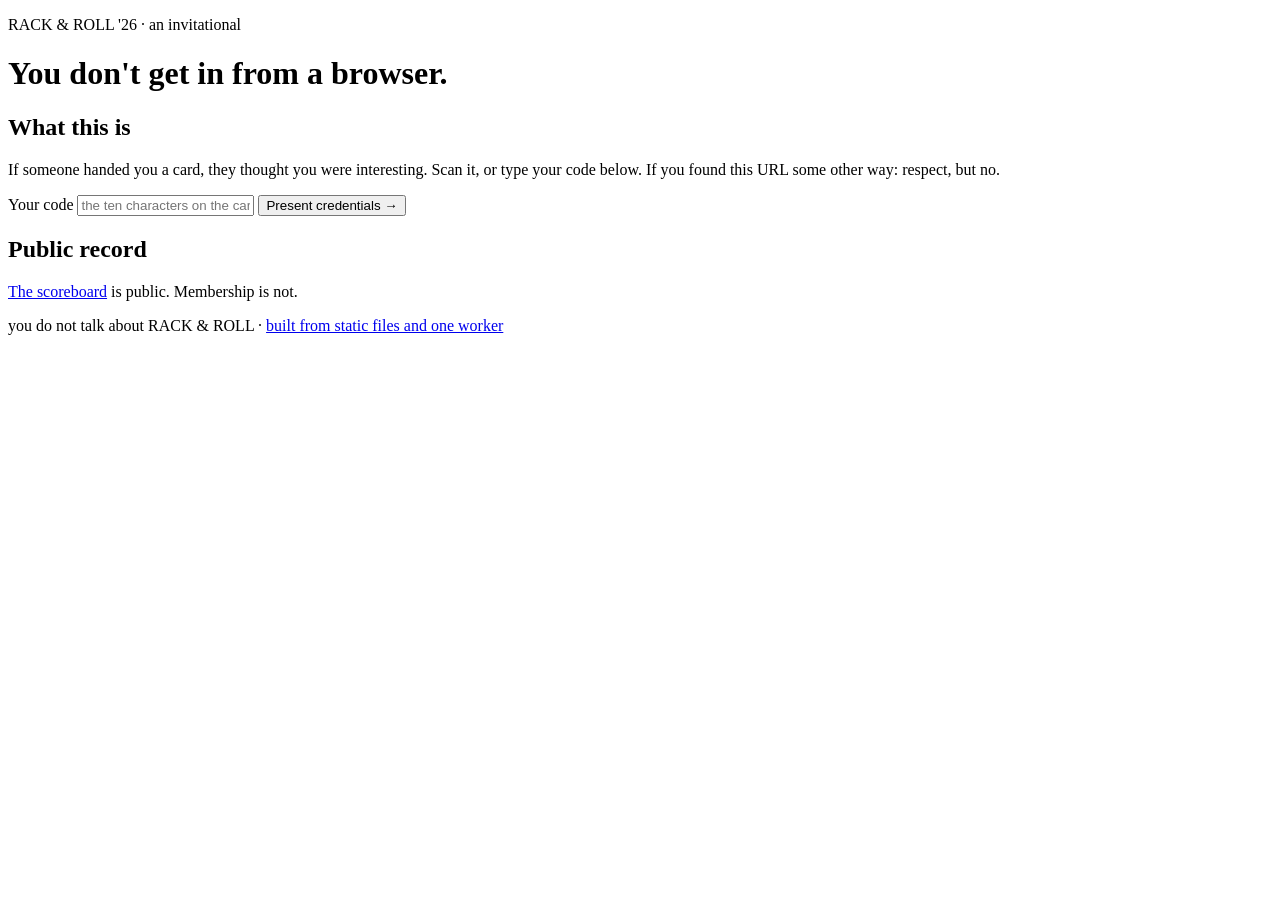
==== cedia/site/index.html @ 04f17965 "cedia: RACK & ROLL '26 — invite-only ephemeral game for CEDIA Expo One Worker (static assets + D1 + " ====
<!DOCTYPE html><html lang="en"><head><meta charset="UTF-8">
<meta name="viewport" content="width=device-width, initial-scale=1.0">
<title>RACK &amp; ROLL '26</title>
<link rel="stylesheet" href="/rr26.css">
<link rel="icon" href="data:image/svg+xml,<svg xmlns='http://www.w3.org/2000/svg' viewBox='0 0 100 100'><text y='.9em' font-size='90'>🎛️</text></svg>">
</head><body>
<main>
<p class="masthead">RACK &amp; ROLL '26 &middot; an invitational</p>
<h1>You don't get in from a browser.</h1>
<div class="box warm"><h2>What this is</h2><div class="pad">
<p>If someone handed you a card, they thought you were interesting. Scan it,
or type your code below. If you found this URL some other way: respect,
but no.</p>
<form action="/" method="get" onsubmit="location.href='/'+this.code.value.trim().toUpperCase(); return false;">
  <label>Your code <input name="code" maxlength="14" placeholder="the ten characters on the card"></label>
  <button class="btn" type="submit">Present credentials &rarr;</button>
</form>
</div></div>
<div class="box"><h2>Public record</h2><div class="pad">
<p><a href="/leaderboard.html">The scoreboard</a> is public. Membership is not.</p>
</div></div>
<footer><p>you do not talk about RACK &amp; ROLL &middot;
<a href="https://github.com/samstevenm/rraas">built from static files and one worker</a></p></footer>
</main>
</body></html>
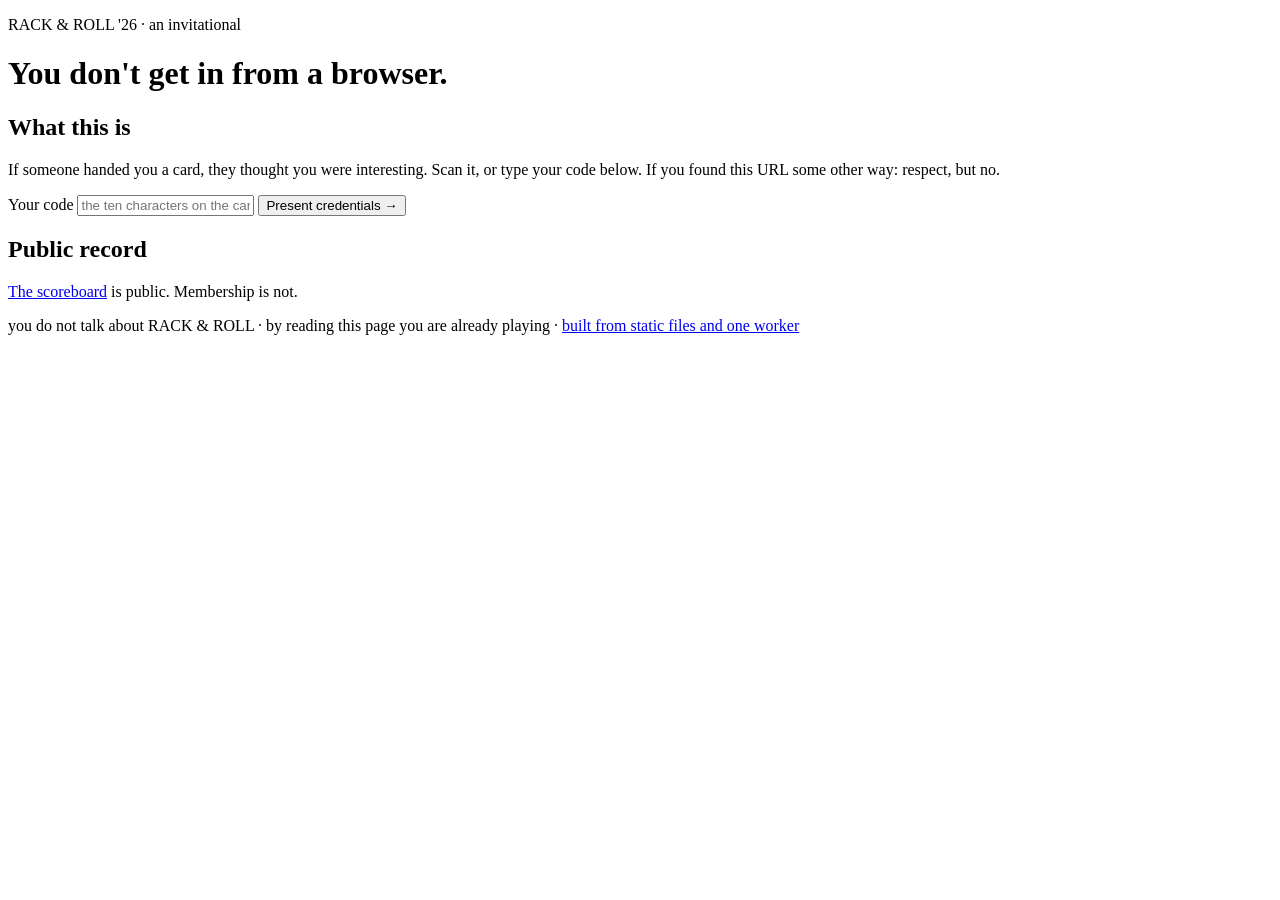
==== commit 1f821638: "cedia: The Game framing — no expiry date, event column for seasons Sam's call: rickroll.win runs unt" ====
--- a/cedia/site/index.html
+++ b/cedia/site/index.html
@@ -19,7 +19,7 @@
 <div class="box"><h2>Public record</h2><div class="pad">
 <p><a href="/leaderboard.html">The scoreboard</a> is public. Membership is not.</p>
 </div></div>
-<footer><p>you do not talk about RACK &amp; ROLL &middot;
+<footer><p>you do not talk about RACK &amp; ROLL &middot; by reading this page you are already playing &middot;
 <a href="https://github.com/samstevenm/rraas">built from static files and one worker</a></p></footer>
 </main>
 </body></html>
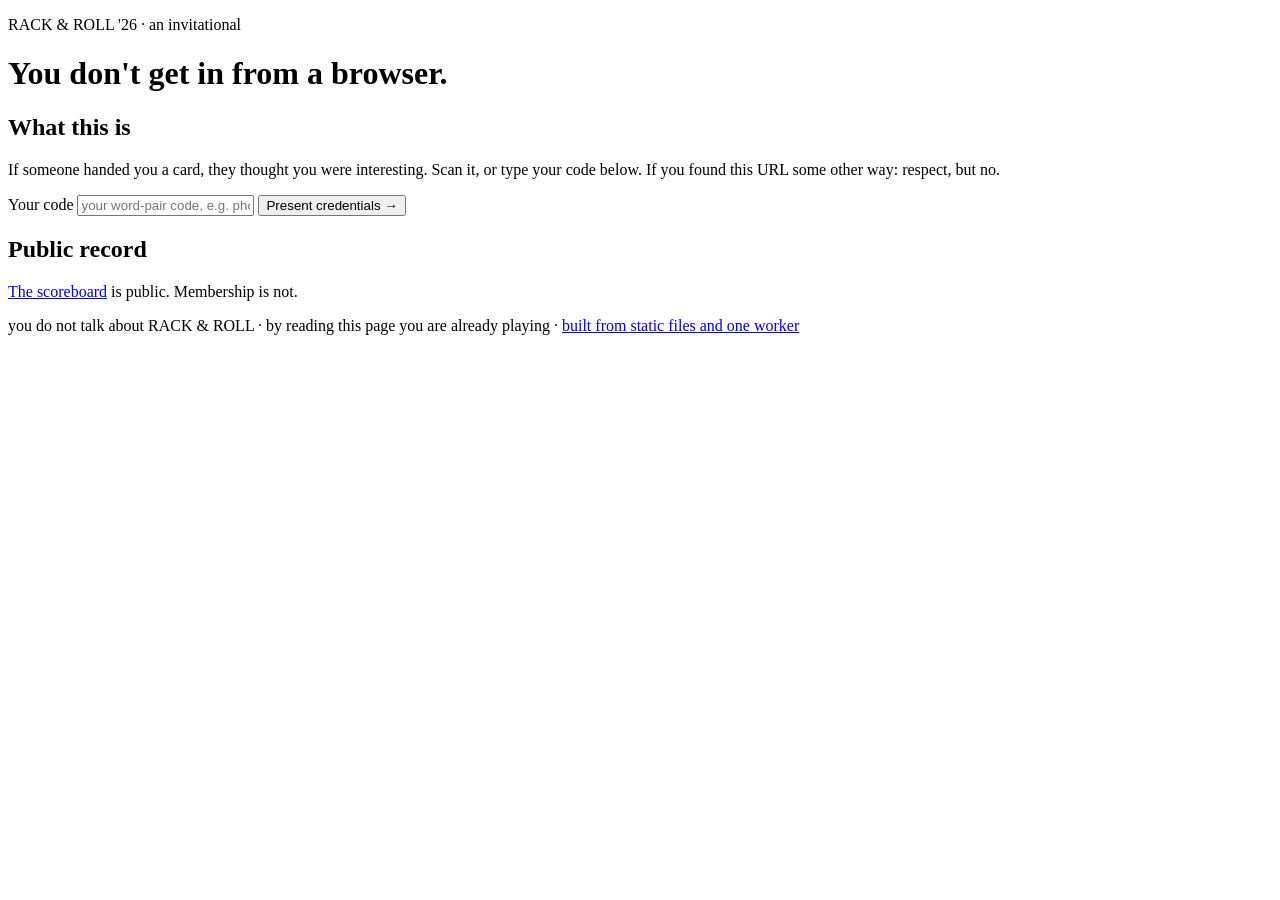
==== commit 3d32be23: "cedia: fix code-entry edges + Unicode names + operator/reset runbook Edge fixes that would've bitten" ====
--- a/cedia/site/index.html
+++ b/cedia/site/index.html
@@ -3,6 +3,15 @@
 <title>RACK &amp; ROLL '26</title>
 <link rel="stylesheet" href="/rr26.css">
 <link rel="icon" href="data:image/svg+xml,<svg xmlns='http://www.w3.org/2000/svg' viewBox='0 0 100 100'><text y='.9em' font-size='90'>🎛️</text></svg>">
+<!--
+  Oh — you view-source'd it. Or your agent did. Either way: hi.
+  Yes, you can cheat. The rolls ARE the game: GET /roll.gif?who=<codename>.
+  It's capped per IP per day and badges the obvious bots ("definitely not
+  curl"), so the move is plausibility, not volume. Look popular, not omnipotent.
+  The ONE thing that isn't funny: burning the codes — don't mass-claim
+  invitations no human was handed (it's Turnstile-gated to make that boring).
+  House rules: /cheat  (real endpoint). -- the management
+-->
 </head><body>
 <main>
 <p class="masthead">RACK &amp; ROLL '26 &middot; an invitational</p>
@@ -11,13 +20,13 @@
 <p>If someone handed you a card, they thought you were interesting. Scan it,
 or type your code below. If you found this URL some other way: respect,
 but no.</p>
-<form action="/" method="get" onsubmit="location.href='/'+this.code.value.trim().toUpperCase(); return false;">
-  <label>Your code <input name="code" maxlength="14" placeholder="the ten characters on the card"></label>
+<form action="/" method="get" onsubmit="var c=this.code.value.trim().toLowerCase().replace(/[\s_]+/g,'-').replace(/[^a-z0-9-]/g,'').replace(/-+/g,'-').replace(/^-|-$/g,''); if(c) location.href='/'+encodeURIComponent(c); return false;">
+  <label>Your code <input name="code" maxlength="40" placeholder="your word-pair code, e.g. photon-rack"></label>
   <button class="btn" type="submit">Present credentials &rarr;</button>
 </form>
 </div></div>
 <div class="box"><h2>Public record</h2><div class="pad">
-<p><a href="/leaderboard.html">The scoreboard</a> is public. Membership is not.</p>
+<p><a href="/leaderboard">The scoreboard</a> is public. Membership is not.</p>
 </div></div>
 <footer><p>you do not talk about RACK &amp; ROLL &middot; by reading this page you are already playing &middot;
 <a href="https://github.com/samstevenm/rraas">built from static files and one worker</a></p></footer>
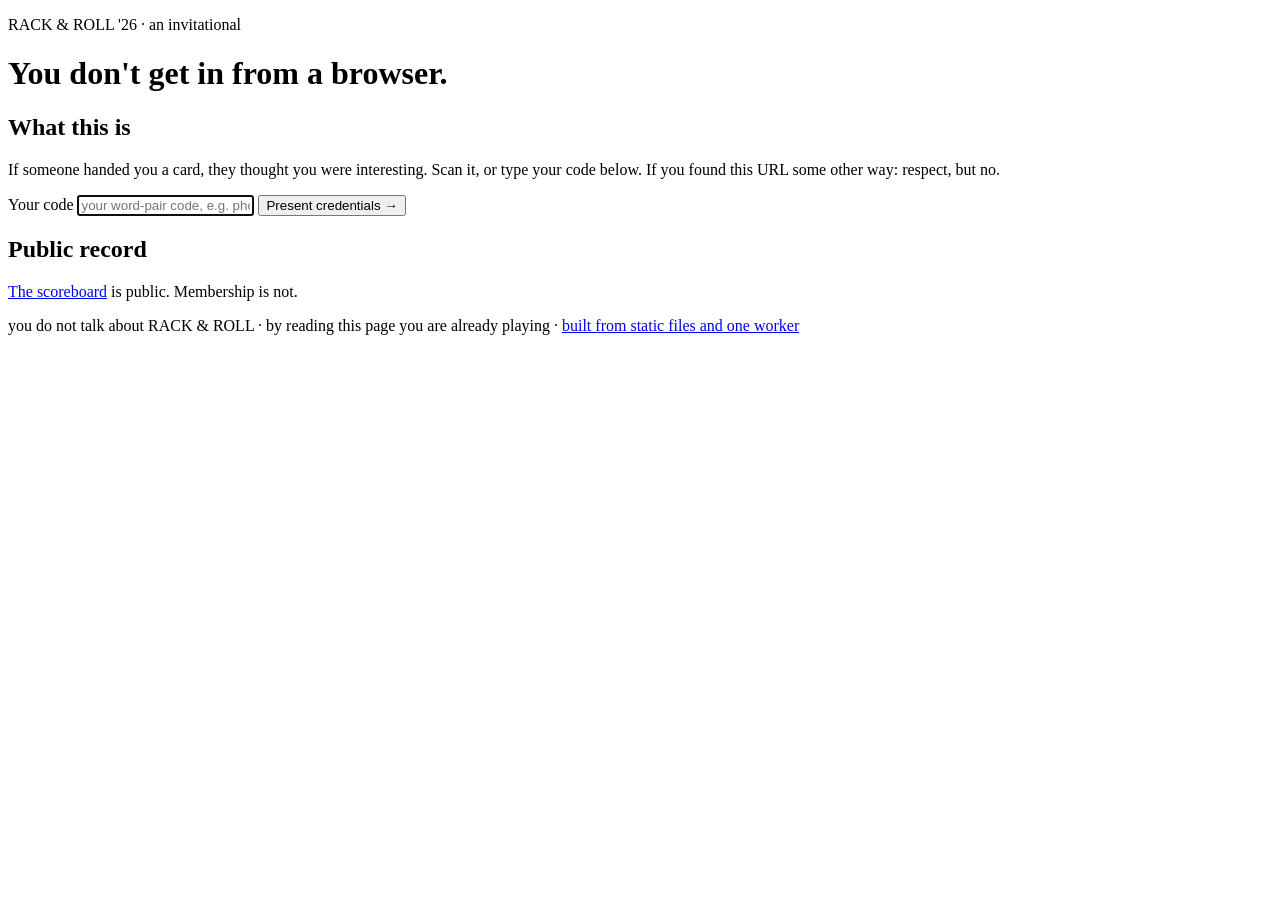
==== commit b61a2f8d: "cedia: sandbox-until-go-live auto-reset + slicker floor ergonomics + copy Sandbox → live: a cron tri" ====
--- a/cedia/site/index.html
+++ b/cedia/site/index.html
@@ -21,7 +21,9 @@
 or type your code below. If you found this URL some other way: respect,
 but no.</p>
 <form action="/" method="get" onsubmit="var c=this.code.value.trim().toLowerCase().replace(/[\s_]+/g,'-').replace(/[^a-z0-9-]/g,'').replace(/-+/g,'-').replace(/^-|-$/g,''); if(c) location.href='/'+encodeURIComponent(c); return false;">
-  <label>Your code <input name="code" maxlength="40" placeholder="your word-pair code, e.g. photon-rack"></label>
+  <label>Your code <input name="code" maxlength="40" placeholder="your word-pair code, e.g. photon-rack"
+    autofocus autocapitalize="off" autocorrect="off" autocomplete="off" spellcheck="false"
+    inputmode="text" enterkeyhint="go"></label>
   <button class="btn" type="submit">Present credentials &rarr;</button>
 </form>
 </div></div>
